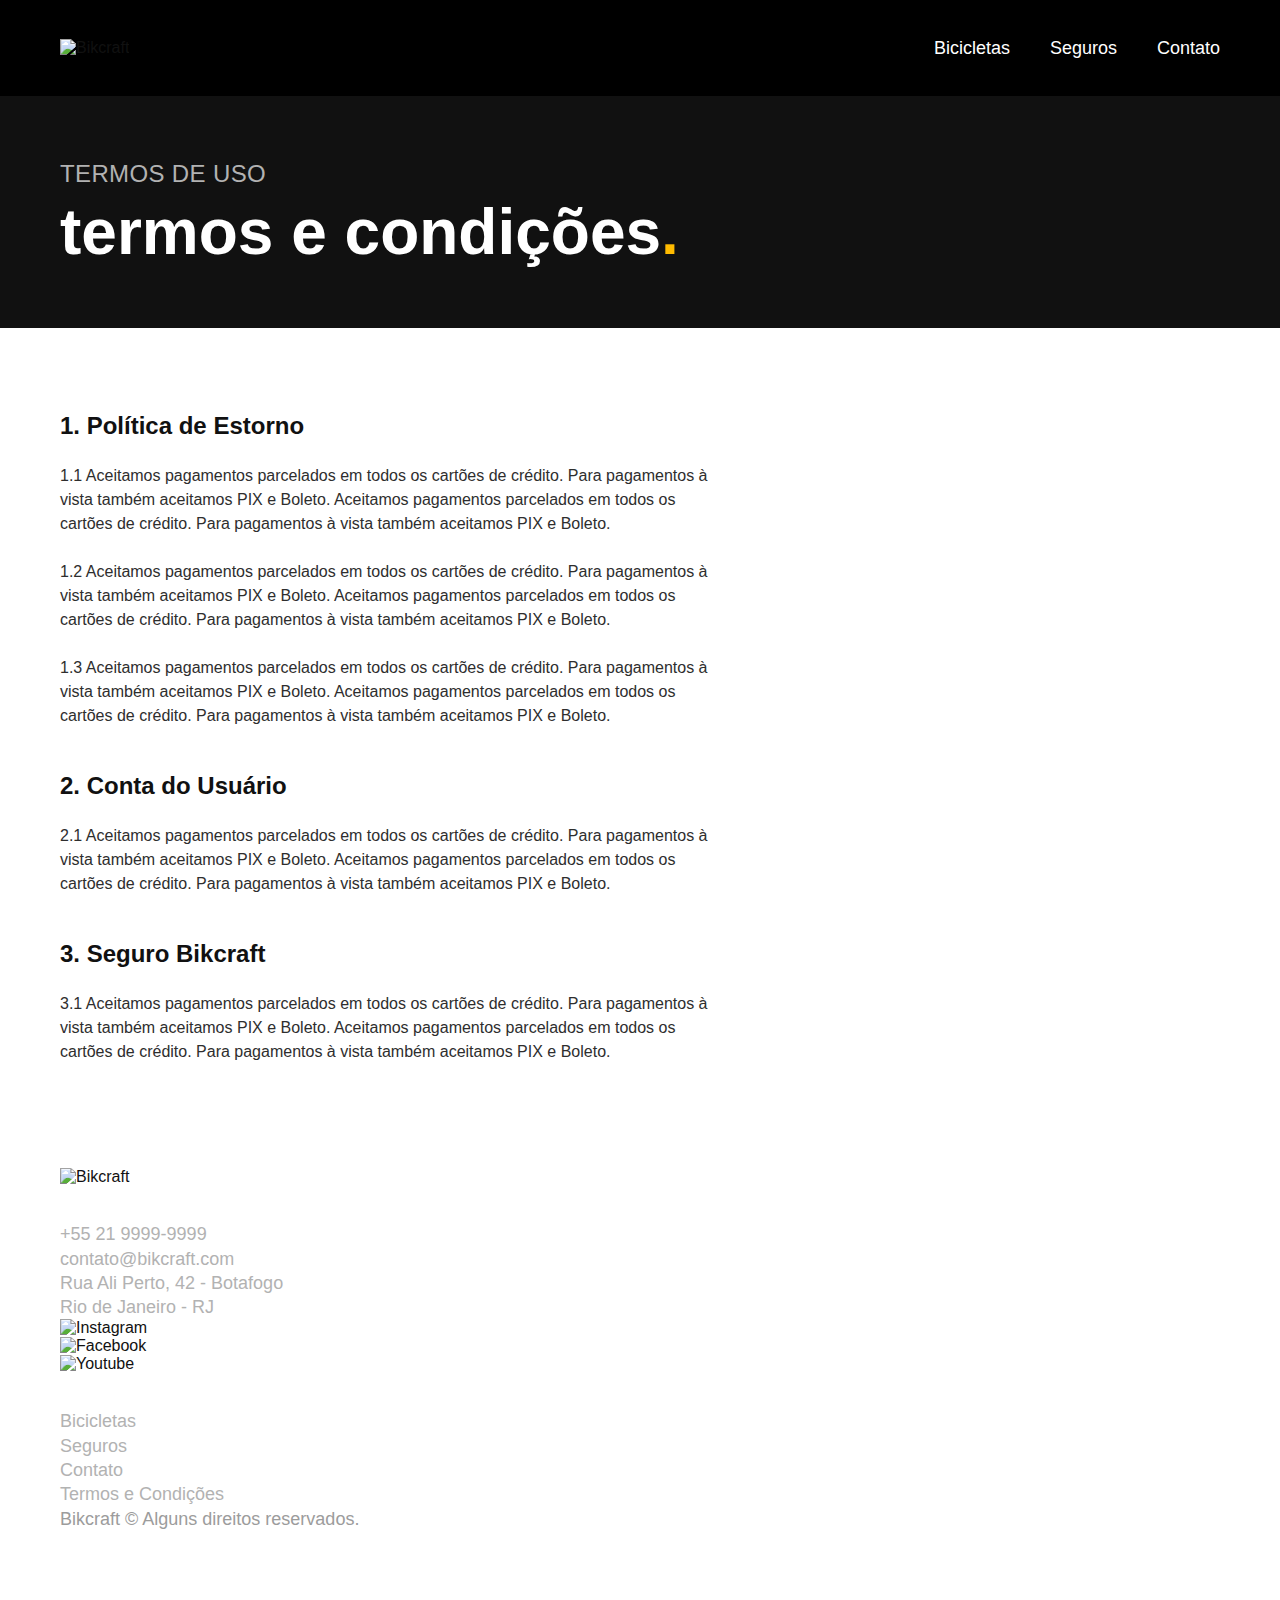
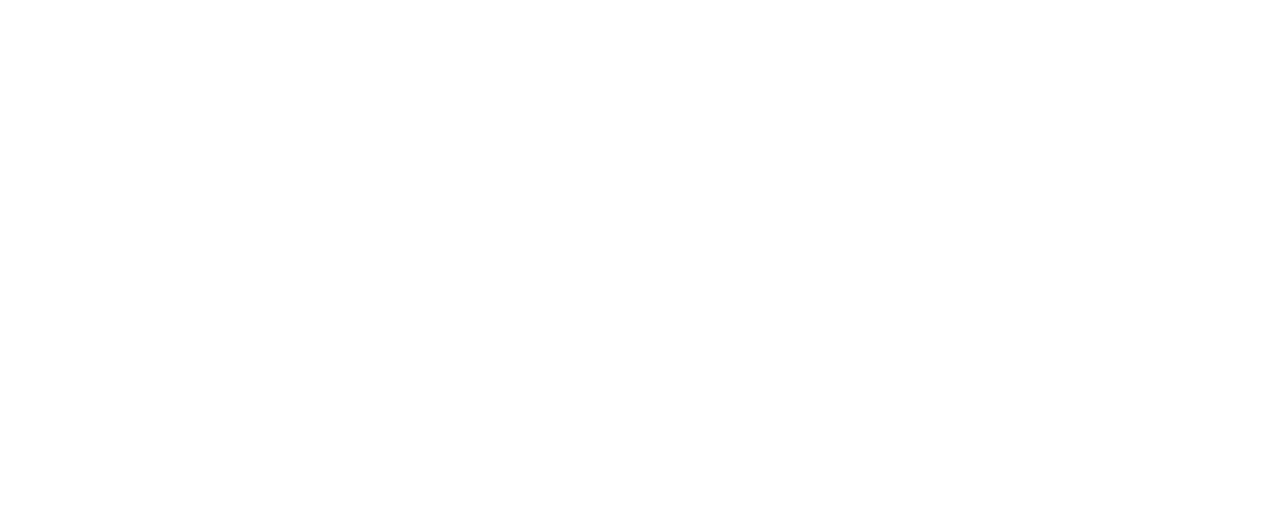
==== termos.html @ 1d8873bc "terms page added" ====
<!DOCTYPE html>
<html lang="pt-br">
<head>
  <meta charset="UTF-8">
  <meta name="viewport" content="width=device-width, initial-scale=1.0">
  <meta name="description" content="Termos e Condições.">
  <link rel="stylesheet" href="./css/style.css">
  <title>Termos e Condições</title>
</head>
<body>
  <header class="header-bg">
    <div class="header container">
      <a href="./">
        <img src="./img/bikcraft.svg" alt="Bikcraft">
      </a>
      <nav aria-label="primaria">
        <ul class="header-menu font-1-m cor-0">
          <li><a href="./bicicletas.html">Bicicletas</a></li>
          <li><a href="./seguros.html">Seguros</a></li>
          <li><a href="./contato.html">Contato</a></li>
        </ul>
      </nav>
    </div>
  </header>

  <main>
    <div class="titulo-bg">
      <div class="titulo container">
        <p class="font-2-l-b cor-5">termos de uso</p>
        <h1 class="font-1-xxl cor-0">termos e condições<span class="cor-p1">.</span></h1>
      </div>
    </div>
    <div class="termos font-2-s cor-10 container">
      <h2 class="font-1-1 cor-11">1. Política de Estorno</h2>
      <p>1.1 Aceitamos pagamentos parcelados em todos os cartões de crédito. Para pagamentos à vista também aceitamos PIX e Boleto. Aceitamos pagamentos parcelados em todos os cartões de crédito. Para pagamentos à vista também aceitamos PIX e Boleto.</p>
      <p>1.2 Aceitamos pagamentos parcelados em todos os cartões de crédito. Para pagamentos à vista também aceitamos PIX e Boleto. Aceitamos pagamentos parcelados em todos os cartões de crédito. Para pagamentos à vista também aceitamos PIX e Boleto.</p>
      <p>1.3 Aceitamos pagamentos parcelados em todos os cartões de crédito. Para pagamentos à vista também aceitamos PIX e Boleto. Aceitamos pagamentos parcelados em todos os cartões de crédito. Para pagamentos à vista também aceitamos PIX e Boleto.</p>
      <h2 class="font-1-1 cor-11">2. Conta do Usuário</h2>
      <p>2.1 Aceitamos pagamentos parcelados em todos os cartões de crédito. Para pagamentos à vista também aceitamos PIX e Boleto. Aceitamos pagamentos parcelados em todos os cartões de crédito. Para pagamentos à vista também aceitamos PIX e Boleto.</p>
      <h2 class="font-1-1 cor-11">3. Seguro Bikcraft</h2>
      <p>3.1 Aceitamos pagamentos parcelados em todos os cartões de crédito. Para pagamentos à vista também aceitamos PIX e Boleto. Aceitamos pagamentos parcelados em todos os cartões de crédito. Para pagamentos à vista também aceitamos PIX e Boleto.</p>
    </div>
  </main>

  <footer class="footer-bg">
    <div class="footer container">
      <img src="./img/bikcraft.svg" alt="Bikcraft">
      <div class="footer-contato">
        <h3 class="font-2-l-b cor-0">Contato</h3>
        <ul class="font-2-m cor-5">
          <li><a href="tel:+552199999999">+55 21 9999-9999</a></li>
          <li><a href="mailto:contato@bikcraft.com">contato@bikcraft.com</a></li>
          <li>Rua Ali Perto, 42 - Botafogo</li>
          <li>Rio de Janeiro - RJ</li>
        </ul>
        <div class="footer-redes">
          <a href="">
            <img src="./img/redes/instagram.svg" alt="Instagram">
          </a>
          <a href="">
            <img src="./img/redes/facebook.svg" alt="Facebook">
          </a>
          <a href="">
            <img src="./img/redes/youtube.svg" alt="Youtube">
          </a>
        </div>
      </div>
      <div class="footer-informacoes">
        <h3 class="font-2-l-b cor-0">Informações</h3>
        <nav>
          <ul class="font-1-m cor-5">
            <li><a href="./bicicletas.html">Bicicletas</a></li>
            <li><a href="./seguros.html">Seguros</a></li>
            <li><a href="./contato.html">Contato</a></li>
            <li><a href="./termos.html">Termos e Condições</a></li>
          </ul>
        </nav>
      </div>
      <p class="footer-copy font-2-m cor-6">Bikcraft © Alguns direitos reservados.</p>
    </div>
  </footer>
</body>
</html>
---- css/style.css ----
@import "./global/global.css";
@import "./utilidades/tipografia.css";
@import "./utilidades/cores.css";
@import "./utilidades/componentes.css";
@import "./global/header.css";
@import "./global/footer.css";
@import "./home/introducao.css";
@import "./home/tecnologia.css";
@import "./home/parceiros.css";
@import "./home/depoimento.css";
@import "./bicicletas/bicletas-lista.css";
@import "./seguros/seguros.css";
@import "./termos/termos.css";
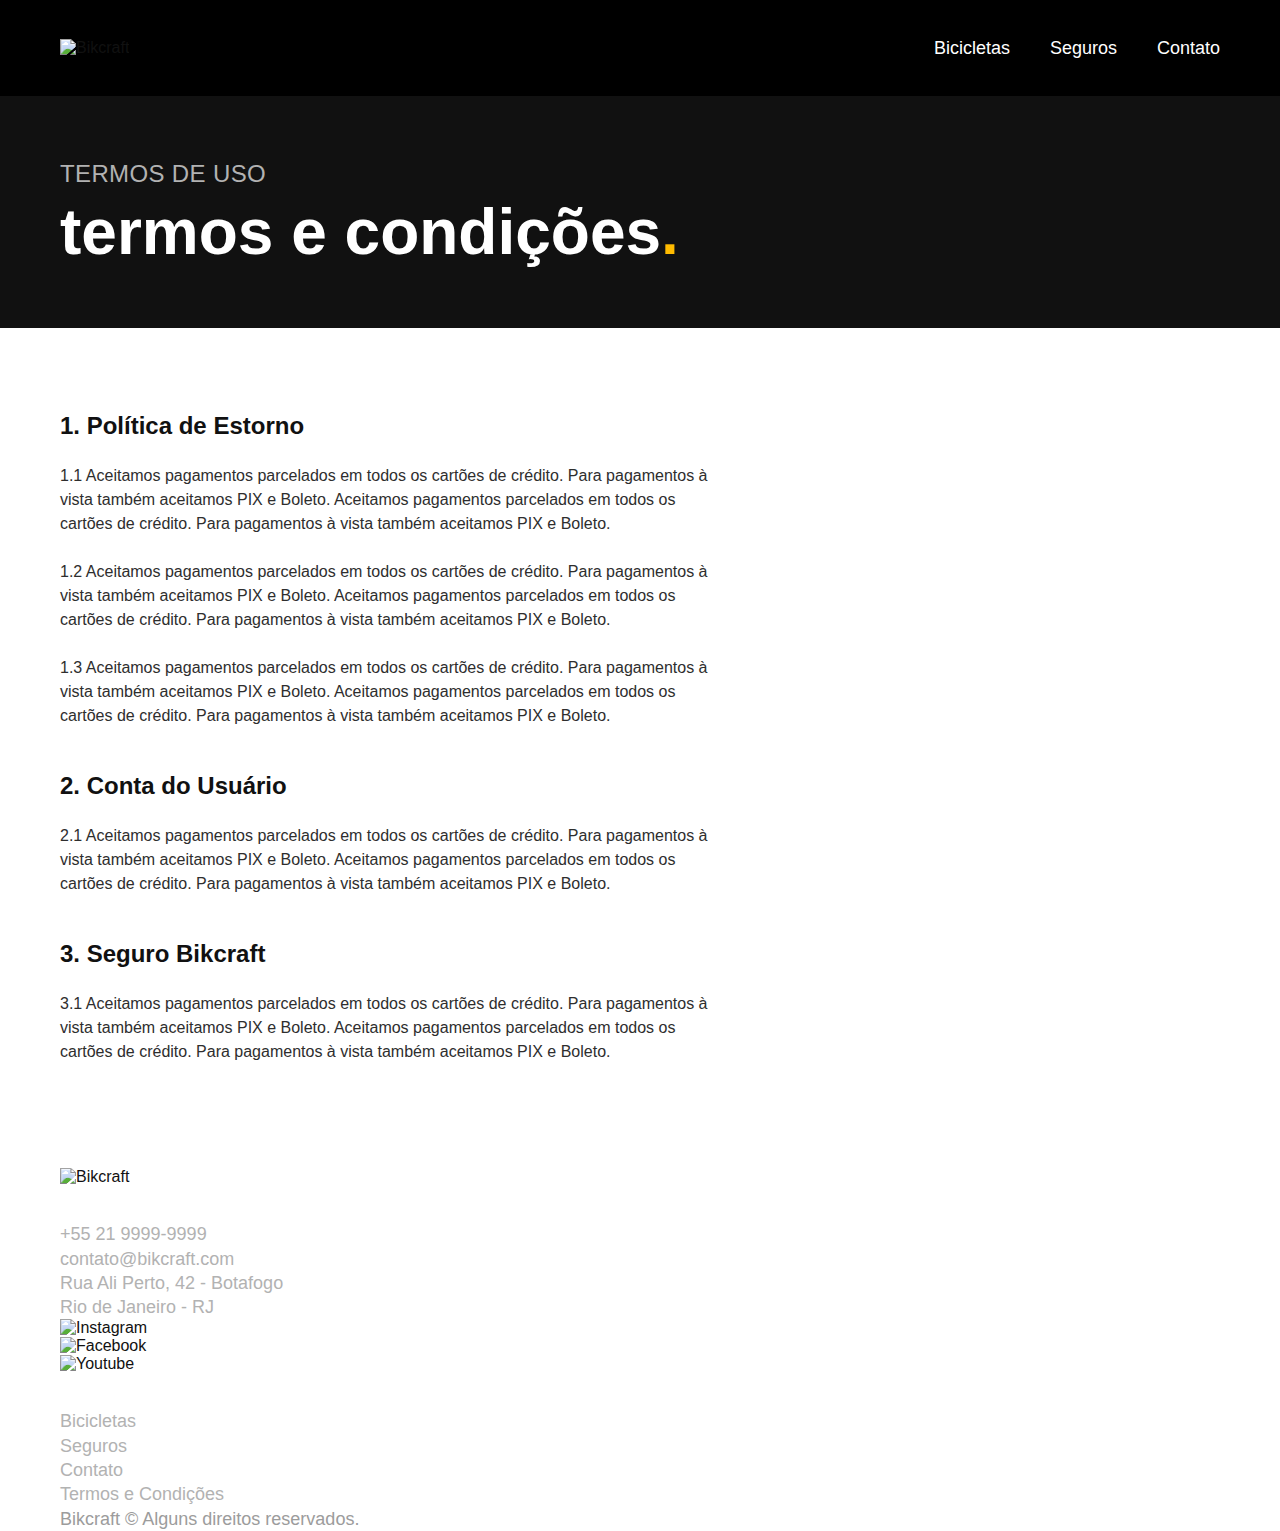
==== commit 20bc76a9: "new pages and fixes" ====
--- a/termos.html
+++ b/termos.html
@@ -5,9 +5,9 @@
   <meta name="viewport" content="width=device-width, initial-scale=1.0">
   <meta name="description" content="Termos e Condições.">
   <link rel="stylesheet" href="./css/style.css">
-  <title>Termos e Condições</title>
+  <title>Termos e Condições | Bikcraft</title>
 </head>
-<body>
+<body id="termos">
   <header class="header-bg">
     <div class="header container">
       <a href="./">
--- a/css/style.css
+++ b/css/style.css
@@ -9,7 +9,10 @@
 @import "./home/parceiros.css";
 @import "./home/depoimento.css";
 @import "./bicicletas/bicletas-lista.css";
+@import "./bicicletas/bicicletas.css";
 @import "./seguros/seguros.css";
+@import "./seguros/vantagens.css";
+@import "./seguros/perguntas.css";
 @import "./termos/termos.css";
 
 
